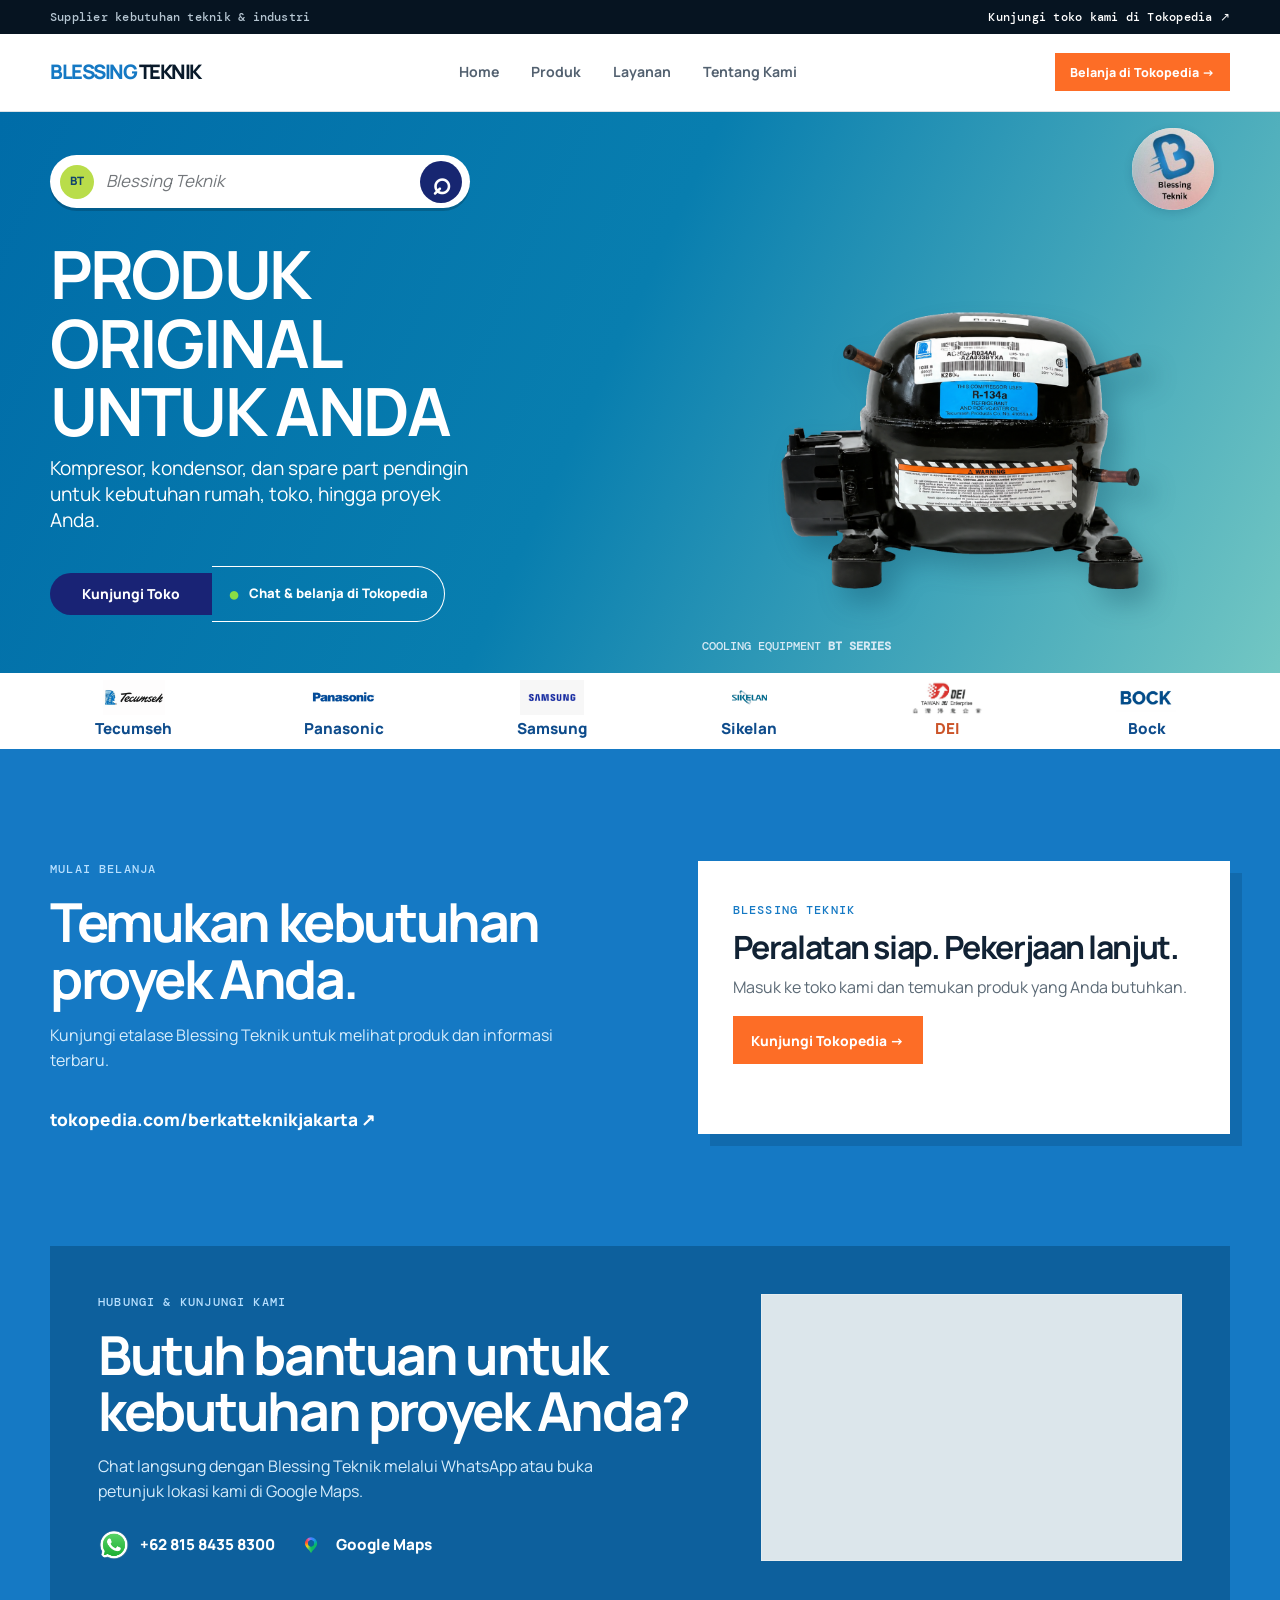
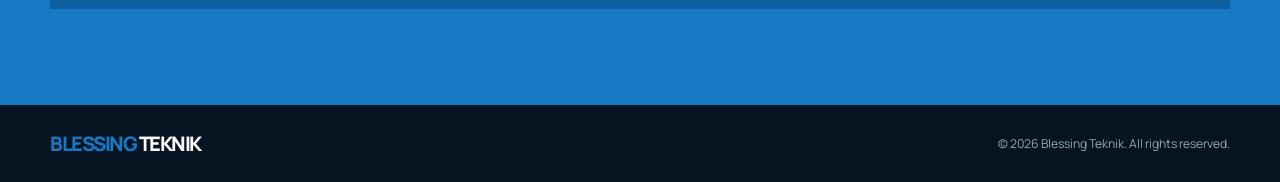
==== docs/index.html @ a5078487 "Blend compressor cutout into hero background" ====
<!doctype html>
<html lang="id">
  <head>
    <meta charset="UTF-8" />
    <meta name="viewport" content="width=device-width, initial-scale=1.0" />
    <meta name="description" content="Blessing Teknik - supplier kebutuhan teknik, kompresor, dan peralatan industri." />
    <title>Blessing Teknik | Kebutuhan Teknik & Industri</title>
    <link rel="preconnect" href="https://fonts.googleapis.com" />
    <link rel="preconnect" href="https://fonts.gstatic.com" crossorigin />
    <link href="https://fonts.googleapis.com/css2?family=DM+Mono:wght@400;500&family=Manrope:wght@400;500;600;700;800&display=swap" rel="stylesheet" />
    <link rel="stylesheet" href="style.css" />
    <link rel="stylesheet" href="brand-strip.css" />
    <link rel="stylesheet" href="contact-map.css" />
  </head>
  <body class="home-page">
    <header class="site-header">
      <div class="utility-bar"><div class="container utility-content"><span>Supplier kebutuhan teknik & industri</span><a href="https://www.tokopedia.com/berkatteknikjakarta" target="_blank" rel="noreferrer">Kunjungi toko kami di Tokopedia ↗</a></div></div>
      <div class="container nav-wrap">
        <a class="brand" href="#top" aria-label="Blessing Teknik beranda"><span>BLESSING</span> TEKNIK</a>
        <button class="menu-toggle" type="button" aria-label="Buka navigasi" aria-expanded="false">Menu</button>
        <nav aria-label="Navigasi utama"><ul class="nav-links"><li><a href="index.html">Home</a></li><li><a href="products.html">Produk</a></li><li><a href="services.html">Layanan</a></li><li><a href="about.html">Tentang Kami</a></li></ul></nav>
        <a class="button button-small shop-link" href="https://www.tokopedia.com/berkatteknikjakarta" target="_blank" rel="noreferrer">Belanja di Tokopedia <span aria-hidden="true">→</span></a>
      </div>
    </header>

    <main id="top">
      <section class="hero hero-promo" aria-labelledby="hero-title">
        <div class="container hero-grid">
          <div class="hero-content">
            <div class="search-pill"><span class="owl-mark">BT</span><span>Blessing Teknik</span><span class="search-icon">⌕</span></div>
            <p class="eyebrow">Perlengkapan pendingin terpercaya</p>
            <h1 id="hero-title">PRODUK<br />ORIGINAL<br />UNTUK ANDA</h1>
            <p class="hero-copy">Kompresor, kondensor, dan spare part pendingin untuk kebutuhan rumah, toko, hingga proyek Anda.</p>
            <div class="hero-actions"><a class="button hero-contact" href="https://www.tokopedia.com/berkatteknikjakarta" target="_blank" rel="noreferrer">Kunjungi Toko</a><a class="whatsapp-link" href="https://www.tokopedia.com/berkatteknikjakarta" target="_blank" rel="noreferrer"><span>●</span> Chat &amp; belanja di Tokopedia</a></div>
          </div>
          <div class="hero-visual cooling-visual" aria-label="Kompresor pendingin Blessing Teknik"><img class="brand-badge" src="assets/blessing-teknik-logo.png" alt="Logo Blessing Teknik" /><img class="hero-compressor-photo" src="assets/hero-compressor-cutout.png" alt="Kompresor pendingin" /><p>COOLING EQUIPMENT <b>BT SERIES</b></p></div>
        </div>
        <div class="brand-strip"><div class="container"><div class="partner"><img src="assets/tecumseh-logo.png" alt="Tecumseh" /><span>Tecumseh</span></div><div class="partner"><img src="assets/panasonic-logo.png" alt="Panasonic" /><span>Panasonic</span></div><div class="partner"><img src="assets/samsung-logo.png" alt="Samsung" /><span>Samsung</span></div><div class="partner"><img src="assets/sikelan-logo.png" alt="Sikelan" /><span>Sikelan</span></div><div class="partner"><img src="assets/dei-logo.png" alt="DEI" /><span>DEI</span></div><div class="partner"><img src="assets/bock-logo.png" alt="Bock" /><span>Bock</span></div></div></div>
      </section>

      <section class="section products" id="products" aria-labelledby="products-title">
        <div class="container">
          <div class="section-heading split-heading"><div><p class="eyebrow">Pilihan kategori</p><h2 id="products-title">Kebutuhan teknik, satu tujuan.</h2></div><p>Temukan peralatan yang membantu pekerjaan tetap berjalan—dari pengadaan untuk workshop hingga kebutuhan di lapangan.</p></div>
          <div class="product-grid">
            <article class="product-card accent-blue"><div class="product-icon">01</div><p class="product-type">Kompresor & udara</p><h3>Tenaga andal untuk setiap pekerjaan.</h3><p>Solusi peralatan udara bertekanan untuk mendukung pekerjaan workshop dan industri.</p><a href="https://www.tokopedia.com/berkatteknikjakarta" target="_blank" rel="noreferrer">Lihat koleksi <span aria-hidden="true">→</span></a></article>
            <article class="product-card accent-yellow"><div class="product-icon">02</div><p class="product-type">Peralatan teknik</p><h3>Lengkapi meja kerja Anda.</h3><p>Pilihan alat dan perlengkapan yang dibuat untuk pekerjaan sehari-hari yang serius.</p><a href="https://www.tokopedia.com/berkatteknikjakarta" target="_blank" rel="noreferrer">Lihat koleksi <span aria-hidden="true">→</span></a></article>
            <article class="product-card accent-orange"><div class="product-icon">03</div><p class="product-type">Kebutuhan industri</p><h3>Siap menghadapi tuntutan proyek.</h3><p>Perlengkapan pilihan untuk menjaga pekerjaan teknis dan operasional tetap bergerak.</p><a href="https://www.tokopedia.com/berkatteknikjakarta" target="_blank" rel="noreferrer">Lihat koleksi <span aria-hidden="true">→</span></a></article>
          </div>
        </div>
      </section>

      <section class="solutions" id="solutions" aria-labelledby="solutions-title"><div class="container solutions-grid"><div class="solutions-number" aria-hidden="true">01</div><div><p class="eyebrow">Belanja lebih mudah</p><h2 id="solutions-title">Dari pencarian hingga checkout, dibuat sederhana.</h2></div><div class="solution-list"><article><span>01</span><div><h3>Pilih sesuai kebutuhan</h3><p>Jelajahi koleksi peralatan teknik di etalase Blessing Teknik.</p></div></article><article><span>02</span><div><h3>Belanja dengan nyaman</h3><p>Pesan langsung melalui Tokopedia dengan proses yang familiar dan aman.</p></div></article><article><span>03</span><div><h3>Siapkan pekerjaan Anda</h3><p>Dapatkan perlengkapan yang diperlukan untuk melanjutkan pekerjaan berikutnya.</p></div></article></div></div></section>

      <section class="section about" id="about" aria-labelledby="about-title"><div class="container about-grid"><div><p class="eyebrow">Tentang Blessing Teknik</p><h2 id="about-title">Pilihan praktis untuk kebutuhan teknis Anda.</h2></div><div class="about-copy"><p>Kami percaya peralatan yang tepat membuat pekerjaan lebih lancar. Karena itu, Blessing Teknik hadir untuk membantu Anda menemukan produk teknik dan industri yang sesuai—dengan belanja mudah melalui Tokopedia.</p><a class="text-link" href="https://www.tokopedia.com/berkatteknikjakarta" target="_blank" rel="noreferrer">Kunjungi toko kami <span aria-hidden="true">→</span></a></div></div></section>

      <section class="contact" id="contact" aria-labelledby="contact-title"><div class="container contact-grid"><div><p class="eyebrow">Mulai belanja</p><h2 id="contact-title">Temukan kebutuhan proyek Anda.</h2><p>Kunjungi etalase Blessing Teknik untuk melihat produk dan informasi terbaru.</p><a class="contact-shop" href="https://www.tokopedia.com/berkatteknikjakarta" target="_blank" rel="noreferrer">tokopedia.com/berkatteknikjakarta ↗</a></div><div class="shop-panel"><span class="panel-kicker">BLESSING TEKNIK</span><h3>Peralatan siap. Pekerjaan lanjut.</h3><p>Masuk ke toko kami dan temukan produk yang Anda butuhkan.</p><a class="button" href="https://www.tokopedia.com/berkatteknikjakarta" target="_blank" rel="noreferrer">Kunjungi Tokopedia <span aria-hidden="true">→</span></a></div></div></section>
      <section class="visit-section" aria-labelledby="visit-title"><div class="container visit-card"><div><p class="eyebrow">Hubungi & kunjungi kami</p><h2 id="visit-title">Butuh bantuan untuk kebutuhan proyek Anda?</h2><p>Chat langsung dengan Blessing Teknik melalui WhatsApp atau buka petunjuk lokasi kami di Google Maps.</p><div class="visit-actions"><a class="icon-contact" href="https://wa.me/6281584358300" target="_blank" rel="noreferrer"><img src="assets/whatsapp-logo.png" alt="" /> <span>+62 815 8435 8300</span></a><a class="icon-contact" href="https://maps.app.goo.gl/YnMG17HojpCTLhSA7" target="_blank" rel="noreferrer"><img src="assets/maps-logo.png" alt="" /> <span>Google Maps</span></a></div></div><div class="map-preview"><iframe title="Lokasi Blessing Teknik" src="https://www.google.com/maps?q=-6.1469091,106.8199356&z=16&output=embed" loading="lazy"></iframe></div></div></section>
    </main>

    <footer class="site-footer"><div class="container footer-wrap"><a class="brand" href="#top"><span>BLESSING</span> TEKNIK</a><p>© 2026 Blessing Teknik. All rights reserved.</p></div></footer>
    <script src="script.js"></script>
  </body>
</html>
---- docs/style.css ----
@import url('https://fonts.googleapis.com/css2?family=DM+Mono:wght@400;500&family=Manrope:wght@400;500;600;700;800&display=swap');

:root{--navy:#091a2b;--blue:#1579c4;--orange:#fd6d26;--yellow:#ffc62a;--off:#f3f5f5;--ink:#112234;--muted:#5c6a76;--line:#dce2e6;font-family:Manrope,Arial,sans-serif;color:var(--ink)}*{box-sizing:border-box}html{scroll-behavior:smooth}body{margin:0;line-height:1.6}a{color:inherit}h1,h2,h3,p{margin-top:0}h1,h2,h3{line-height:1.06;letter-spacing:-.045em}.container{width:min(1180px,calc(100% - 3rem));margin-inline:auto}.utility-bar{background:#061421;color:#b5c5d1;font:500 .73rem 'DM Mono',monospace;letter-spacing:.02em}.utility-content{display:flex;justify-content:space-between;padding:.55rem 0}.utility-content a{color:#fff;text-decoration:none}.site-header{position:relative;z-index:3;background:#fff;border-bottom:1px solid var(--line)}.nav-wrap,.footer-wrap{display:flex;align-items:center;justify-content:space-between;gap:1rem;min-height:77px}.brand{color:var(--navy);font-weight:800;font-size:1.25rem;letter-spacing:-.075em;text-decoration:none}.brand span{color:var(--blue)}.nav-links{display:flex;gap:2rem;margin:0;padding:0;list-style:none}.nav-links a{color:#536170;font-size:.88rem;font-weight:700;text-decoration:none}.nav-links a:hover{color:var(--blue)}.button{display:inline-block;padding:.9rem 1.15rem;border:0;background:var(--orange);color:#fff;font:800 .86rem Manrope,sans-serif;text-decoration:none;cursor:pointer;transition:transform .2s,background .2s}.button:hover{background:#dc5217;transform:translateY(-2px)}.button-small{padding:.68rem .95rem;font-size:.78rem}.menu-toggle{display:none}.hero{overflow:hidden;background:var(--navy);color:#fff}.hero-grid{display:grid;grid-template-columns:1.05fr .95fr;min-height:620px}.hero-content{align-self:center;padding:5rem 0;position:relative;z-index:1}h1{max-width:10ch;margin-bottom:1.35rem;font-size:clamp(3.1rem,6.2vw,6.2rem)}h2{font-size:clamp(2.35rem,4.2vw,4.35rem);margin-bottom:1rem}h3{font-size:1.45rem}.eyebrow{margin-bottom:1rem;color:var(--blue);font:500 .74rem 'DM Mono',monospace;letter-spacing:.1em;text-transform:uppercase}.hero .eyebrow{color:#77c8ff}.hero-copy{max-width:52ch;color:#bdcad4;font-size:1.1rem}.hero-actions{display:flex;align-items:center;flex-wrap:wrap;gap:1.4rem;margin-top:2rem}.text-link{color:var(--blue);font-size:.88rem;font-weight:800;text-decoration:none}.light-link{color:#fff}.hero-proof{display:flex;gap:2rem;margin-top:4.5rem}.hero-proof div{display:grid;gap:.1rem}.hero-proof strong{color:var(--yellow);font-size:1.2rem}.hero-proof span{color:#a7b7c4;font-size:.72rem}.hero-visual{position:relative;background:linear-gradient(140deg,#105c96,#0b3151);overflow:hidden;display:grid;align-content:center;justify-items:center}.hero-visual:before{content:"";position:absolute;inset:0;background:repeating-linear-gradient(90deg,transparent 0 74px,rgba(255,255,255,.06) 75px 76px)}.pressure-mark{position:absolute;top:2.4rem;right:2.4rem;color:#75c7fc;font:500 1rem/1 'DM Mono',monospace;letter-spacing:.1em}.pressure-mark span{font-size:.55rem}.compressor-shape{width:min(82%,360px);height:280px;position:relative;border-radius:8px 38px 14px 14px;background:linear-gradient(105deg,#cad3d6,#f6f8f5 43%,#8f9da4);box-shadow:20px 28px 0 rgba(0,0,0,.17)}.compressor-panel{position:absolute;left:11%;top:15%;display:grid;place-items:center;height:44%;width:36%;border:6px solid #536168;background:#19374c;color:#fff;font-weight:800;font-size:1.2rem}.compressor-vent{position:absolute;right:10%;top:14%;width:34%;height:66%;background:repeating-linear-gradient(0deg,#65747a 0 7px,#cbd3d1 8px 13px)}.compressor-base{position:absolute;bottom:-14px;left:4%;width:92%;height:19px;border-radius:3px;background:#485358}.wheel{position:absolute;bottom:-35px;width:25px;height:25px;border-radius:50%;background:#1c262b}.wheel-one{left:14%}.wheel-two{right:14%}.hero-visual p{position:absolute;bottom:2rem;left:2rem;margin:0;font:500 .75rem 'DM Mono',monospace;color:#d7e9f4}.section{padding:7rem 0}.split-heading{display:grid;grid-template-columns:1.15fr .65fr;gap:3rem;align-items:end;margin-bottom:3.3rem}.split-heading>p{color:var(--muted);margin:0}.product-grid{display:grid;grid-template-columns:repeat(3,1fr);gap:1px;background:var(--line);border:1px solid var(--line)}.product-card{min-height:350px;padding:2.1rem;background:#fff;border-top:5px solid var(--blue)}.accent-yellow{border-top-color:var(--yellow)}.accent-orange{border-top-color:var(--orange)}.product-icon{color:#83909a;font:500 .75rem 'DM Mono',monospace}.product-type{margin:3.6rem 0 .65rem;color:var(--blue);font:500 .72rem 'DM Mono',monospace;letter-spacing:.06em;text-transform:uppercase}.accent-yellow .product-type{color:#b47a00}.accent-orange .product-type{color:#d85012}.product-card p:not(.product-type){color:var(--muted);font-size:.92rem}.product-card a{display:inline-block;margin-top:.6rem;color:var(--ink);font-size:.82rem;font-weight:800;text-decoration:none}.solutions{padding:7rem 0;background:var(--off)}.solutions-grid{display:grid;grid-template-columns:.25fr .9fr 1fr;gap:3rem}.solutions-number{color:var(--blue);font:500 .8rem 'DM Mono',monospace}.solution-list{border-top:1px solid #cbd4d8}.solution-list article{display:grid;grid-template-columns:40px 1fr;gap:1rem;padding:1.15rem 0;border-bottom:1px solid #cbd4d8}.solution-list span{color:var(--blue);font:500 .7rem 'DM Mono',monospace}.solution-list h3{margin-bottom:.28rem;font-size:1.08rem}.solution-list p{margin:0;color:var(--muted);font-size:.85rem}.about{background:var(--navy);color:#fff}.about-grid,.contact-grid{display:grid;grid-template-columns:1fr 1fr;gap:clamp(3rem,9vw,10rem)}.about .eyebrow{color:#76c9ff}.about-copy{align-self:end}.about-copy p{color:#bac9d4;font-size:1.13rem}.about .text-link{color:#fff}.contact{padding:7rem 0;background:var(--blue);color:#fff}.contact .eyebrow{color:#b8e0ff}.contact p{color:#d7edfc}.contact-shop{display:inline-block;margin-top:1rem;color:#fff;font-size:1.08rem;font-weight:800;text-decoration:none}.shop-panel{padding:2.2rem;background:#fff;color:var(--ink);box-shadow:12px 12px 0 rgba(5,40,67,.18)}.shop-panel h3{font-size:2rem;margin:.6rem 0}.shop-panel p{color:var(--muted)}.panel-kicker{color:var(--blue);font:500 .72rem 'DM Mono',monospace;letter-spacing:.1em}.site-footer{background:#061421;color:#94a7b5}.site-footer .brand{color:#fff}.site-footer p{margin:0;font-size:.76rem}
@media(max-width:760px){.container{width:min(100% - 2rem,1180px)}.utility-content{font-size:.64rem}.utility-content span{display:none}.nav-wrap{min-height:64px}.menu-toggle{display:block;border:0;background:transparent;color:var(--ink);font:800 .78rem Manrope,sans-serif;order:2}.shop-link{display:none}.nav-wrap nav{order:3}.nav-links{display:none;position:absolute;top:64px;left:0;right:0;padding:1.2rem 1rem;background:#fff;border-bottom:1px solid var(--line);flex-direction:column;gap:1rem}.nav-links.is-open{display:flex}.hero-grid,.split-heading,.solutions-grid,.about-grid,.contact-grid{grid-template-columns:1fr}.hero-content{padding:4.5rem 0 3rem}.hero-visual{min-height:330px}.hero-proof{margin-top:3rem;gap:1.1rem}.hero-proof strong{font-size:1rem}.section,.solutions,.contact{padding:4.5rem 0}.split-heading{gap:0}.product-grid{grid-template-columns:1fr}.product-card{min-height:auto}.product-type{margin-top:2.5rem}.solutions-grid{gap:1.5rem}.solutions-number{display:none}.footer-wrap{align-items:flex-start;flex-direction:column;min-height:0;padding:1.2rem 0}}

/* Promotional refrigeration hero based on the supplied banner reference. */
.hero-promo{background:linear-gradient(115deg,#006ca8 0%,#087eaf 46%,#77cac4 100%)}.hero-promo .hero-grid{min-height:510px}.hero-promo .hero-content{padding:2.7rem 0 3.2rem}.search-pill{display:flex;align-items:center;gap:.75rem;width:min(420px,100%);padding:.36rem .48rem .36rem .65rem;border-radius:999px;background:#fff;color:#73777b;font-size:1.05rem;font-style:italic;box-shadow:0 3px 0 rgba(0,0,0,.18)}.owl-mark,.search-icon{display:grid;place-items:center;border-radius:50%;font-style:normal;font-weight:800}.owl-mark{width:34px;height:34px;background:#b9dd4a;color:#12456c;font-size:.72rem}.search-icon{width:42px;height:42px;margin-left:auto;background:#172671;color:#fff;font-size:2rem;line-height:1}.hero-promo .eyebrow{display:none}.hero-promo h1{max-width:12ch;margin:2rem 0 .65rem;font-size:clamp(2.6rem,5.2vw,4.65rem);letter-spacing:-.035em;line-height:1.03}.hero-promo .hero-copy{max-width:35ch;font-size:1.2rem;line-height:1.35;color:#fff}.hero-promo .hero-actions{gap:0;margin-top:2rem}.hero-contact{border-radius:999px 0 0 999px;background:#192375;padding:.72rem 2rem}.hero-contact:hover{background:#101954}.whatsapp-link{display:inline-flex;align-items:center;gap:.55rem;border:1px solid #fff;border-left:0;border-radius:0 999px 999px 0;padding:.67rem 1rem;color:#fff;font-size:.82rem;font-weight:800;text-decoration:none}.whatsapp-link span{color:#8add45;font-size:1.25rem}.cooling-visual{min-height:510px;background:none}.cooling-visual:before{display:none}.brand-badge{position:absolute;top:1.5rem;right:1.2rem;display:grid;place-items:center;color:#16266e;text-align:center}.brand-badge b{display:grid;place-items:center;width:74px;height:38px;border-radius:50%;border:4px solid #16266e;font-size:1.65rem;letter-spacing:-.2em}.brand-badge small{margin-top:.25rem;font-size:.43rem;font-weight:800}.condenser{position:absolute;display:flex;gap:6px;padding:10px;background:#f4f2e9;border:2px solid #d4d5cd;box-shadow:0 7px 12px rgba(0,39,70,.2)}.condenser i{display:block;width:45px;height:45px;border-radius:50%;border:6px solid #252e35;background:repeating-conic-gradient(#1b2228 0deg 20deg,#4b5258 21deg 42deg);box-shadow:inset 0 0 0 2px #687079}.condenser-large{top:90px;left:31%;transform:scale(1.2)}.condenser-tall{top:65px;left:7%;padding:12px}.condenser-tall i{width:67px;height:67px}.condenser-wide{top:144px;right:-3%;transform:scale(.94)}.compressor{position:absolute;width:82px;height:105px;border-radius:16px 16px 9px 9px;background:linear-gradient(90deg,#071a27,#303b43 55%,#03080c);box-shadow:8px 9px 9px rgba(0,42,65,.2)}.compressor:before{content:"";position:absolute;top:-17px;left:16px;width:48px;height:25px;border-radius:50% 50% 20% 20%;background:#101a21}.compressor:after{content:"";position:absolute;bottom:-9px;left:8px;width:66px;height:12px;border-radius:2px;background:#172029}.compressor-left{bottom:83px;left:2%;transform:scale(.85)}.compressor-center{bottom:83px;left:24%;transform:scale(.92);background:linear-gradient(90deg,#071a27,#218298 55%,#03080c)}.compressor-tall{bottom:79px;right:25%;height:125px;width:65px}.compressor-right{bottom:81px;right:5%;transform:scale(1.05)}.blue-pump{position:absolute;bottom:24px;width:108px;height:64px;border-radius:45% 23% 30% 25%;background:linear-gradient(140deg,#52b5fb,#0051bd);box-shadow:7px 8px 10px rgba(0,39,70,.2)}.blue-pump:before{content:"";position:absolute;width:43px;height:43px;left:23px;top:10px;border:7px dotted #75c3ff;border-radius:50%}.pump-one{right:24%;transform:scale(.84)}.pump-two{right:3%;bottom:18px;transform:scale(1.12)}.cooling-visual p{bottom:1.2rem}.brand-strip{position:relative;z-index:1;background:#fff;color:#0e4c8c}.brand-strip .container{display:flex;align-items:center;justify-content:space-around;min-height:62px;font-weight:800;font-size:clamp(.75rem,1.7vw,1.4rem);letter-spacing:-.08em}.brand-strip span:nth-child(3){letter-spacing:.07em}.brand-strip span:nth-child(4){color:#347f8c}.brand-strip span:nth-child(5){color:#cb5429}
@media(max-width:760px){.hero-promo .hero-grid{min-height:0}.hero-promo .hero-content{padding:2rem 0 2.75rem}.hero-promo h1{font-size:clamp(2.55rem,12vw,3.8rem);margin:1.5rem 0 .75rem}.hero-promo .hero-copy{font-size:1rem}.cooling-visual{min-height:360px}.condenser-large{top:72px;left:26%;transform:scale(.85)}.condenser-tall{top:45px;left:2%;transform:scale(.7)}.condenser-wide{top:145px;right:-15%;transform:scale(.66)}.compressor-left{bottom:55px;left:2%;transform:scale(.57)}.compressor-center{bottom:54px;left:25%;transform:scale(.6)}.compressor-tall{bottom:54px;right:25%;transform:scale(.65)}.compressor-right{bottom:55px;right:4%;transform:scale(.67)}.blue-pump{bottom:10px;transform:scale(.55)}.pump-one{right:27%}.pump-two{right:2%}.brand-strip .container{min-height:48px;gap:.55rem;overflow:hidden;justify-content:flex-start;white-space:nowrap}.whatsapp-link{font-size:.68rem;padding:.72rem .8rem}.hero-contact{padding:.76rem 1.2rem}}

/* Customer-supplied product and brand artwork. */
.cooling-visual .brand-badge{top:1rem;right:1rem;width:82px;height:82px;object-fit:contain;border-radius:50%;background:#fff;box-shadow:0 3px 10px rgba(3,44,73,.16)}.hero-compressor-photo{position:absolute;right:0;bottom:1.8rem;width:min(96%,510px);max-height:390px;object-fit:contain;mix-blend-mode:multiply;filter:drop-shadow(12px 15px 12px rgba(1,46,73,.25))}.brand-strip .container{gap:clamp(.55rem,2.1vw,2rem)}.partner{display:grid;justify-items:center;align-content:center;gap:.05rem;min-width:68px;color:#0e4c8c;font-size:clamp(.55rem,1vw,.75rem);font-weight:800;letter-spacing:0}.partner img{display:block;width:clamp(42px,6vw,88px);height:25px;object-fit:contain;mix-blend-mode:multiply}.partner:nth-child(2) img{width:clamp(60px,9vw,130px)}.partner:nth-child(3) img{width:clamp(52px,7vw,96px)}.partner:nth-child(5){color:#cb5429}.partner.text-only{padding-top:9px}.partner span{text-transform:none}
@media(max-width:760px){.cooling-visual .brand-badge{width:62px;height:62px;top:.7rem;right:.7rem}.hero-compressor-photo{width:105%;right:-3%;bottom:1.25rem;max-height:285px}.brand-strip .container{gap:.3rem;justify-content:space-between;overflow:visible;white-space:normal}.partner{min-width:0;font-size:.46rem}.partner img{width:42px;height:19px}.partner:nth-child(2) img{width:55px}.partner:nth-child(3) img{width:48px}.partner.text-only{padding-top:6px}}
---- docs/brand-strip.css ----
.brand-strip .container { min-height: 76px; gap: clamp(.7rem, 2.4vw, 2.4rem); }
.partner { gap: .18rem; min-width: 78px; font-size: clamp(.68rem, 1.2vw, .95rem); }
.partner img { width: clamp(54px, 7.2vw, 108px); height: 35px; }
.hero-compressor-photo { mix-blend-mode: normal; }
.home-page .products, .home-page .solutions, .home-page .about { display: none; }

@media (max-width: 760px) {
  .brand-strip .container { min-height: 58px; }
  .partner { font-size: .54rem; }
  .partner img { width: 48px; height: 24px; }
}
---- docs/contact-map.css ----
.visit-section { padding: 0 0 6rem; background: var(--blue); color: #fff; }
.visit-card { display: grid; grid-template-columns: 1.2fr .8fr; gap: 2rem; padding: 3rem; background: #0d609d; }
.visit-card .eyebrow { color: #b8e0ff; }.visit-card h2 { max-width: 17ch; margin-bottom: .9rem; }.visit-card p:not(.eyebrow) { max-width: 53ch; color: #d7edfc; }
.visit-actions { display: flex; flex-wrap: wrap; gap: 1.25rem; margin-top: 1.5rem; }.icon-contact { display: inline-flex; align-items: center; gap: .6rem; color: #fff; font-size: .95rem; font-weight: 800; text-decoration: none; }.icon-contact img { width: 32px; height: 32px; object-fit: contain; }.icon-contact:first-child img { border-radius: 50%; }.icon-contact:hover { color: #b8e0ff; }
.map-preview { min-height: 250px; overflow: hidden; background: #dce6eb; box-shadow: inset 0 0 0 1px rgba(255,255,255,.25); }.map-preview iframe { display: block; width: 100%; height: 100%; min-height: 250px; border: 0; }
@media (max-width:760px) { .visit-section { padding-bottom: 4.5rem; }.visit-card { grid-template-columns: 1fr; padding: 2rem 1rem; }.map-preview, .map-preview iframe { min-height: 220px; } }
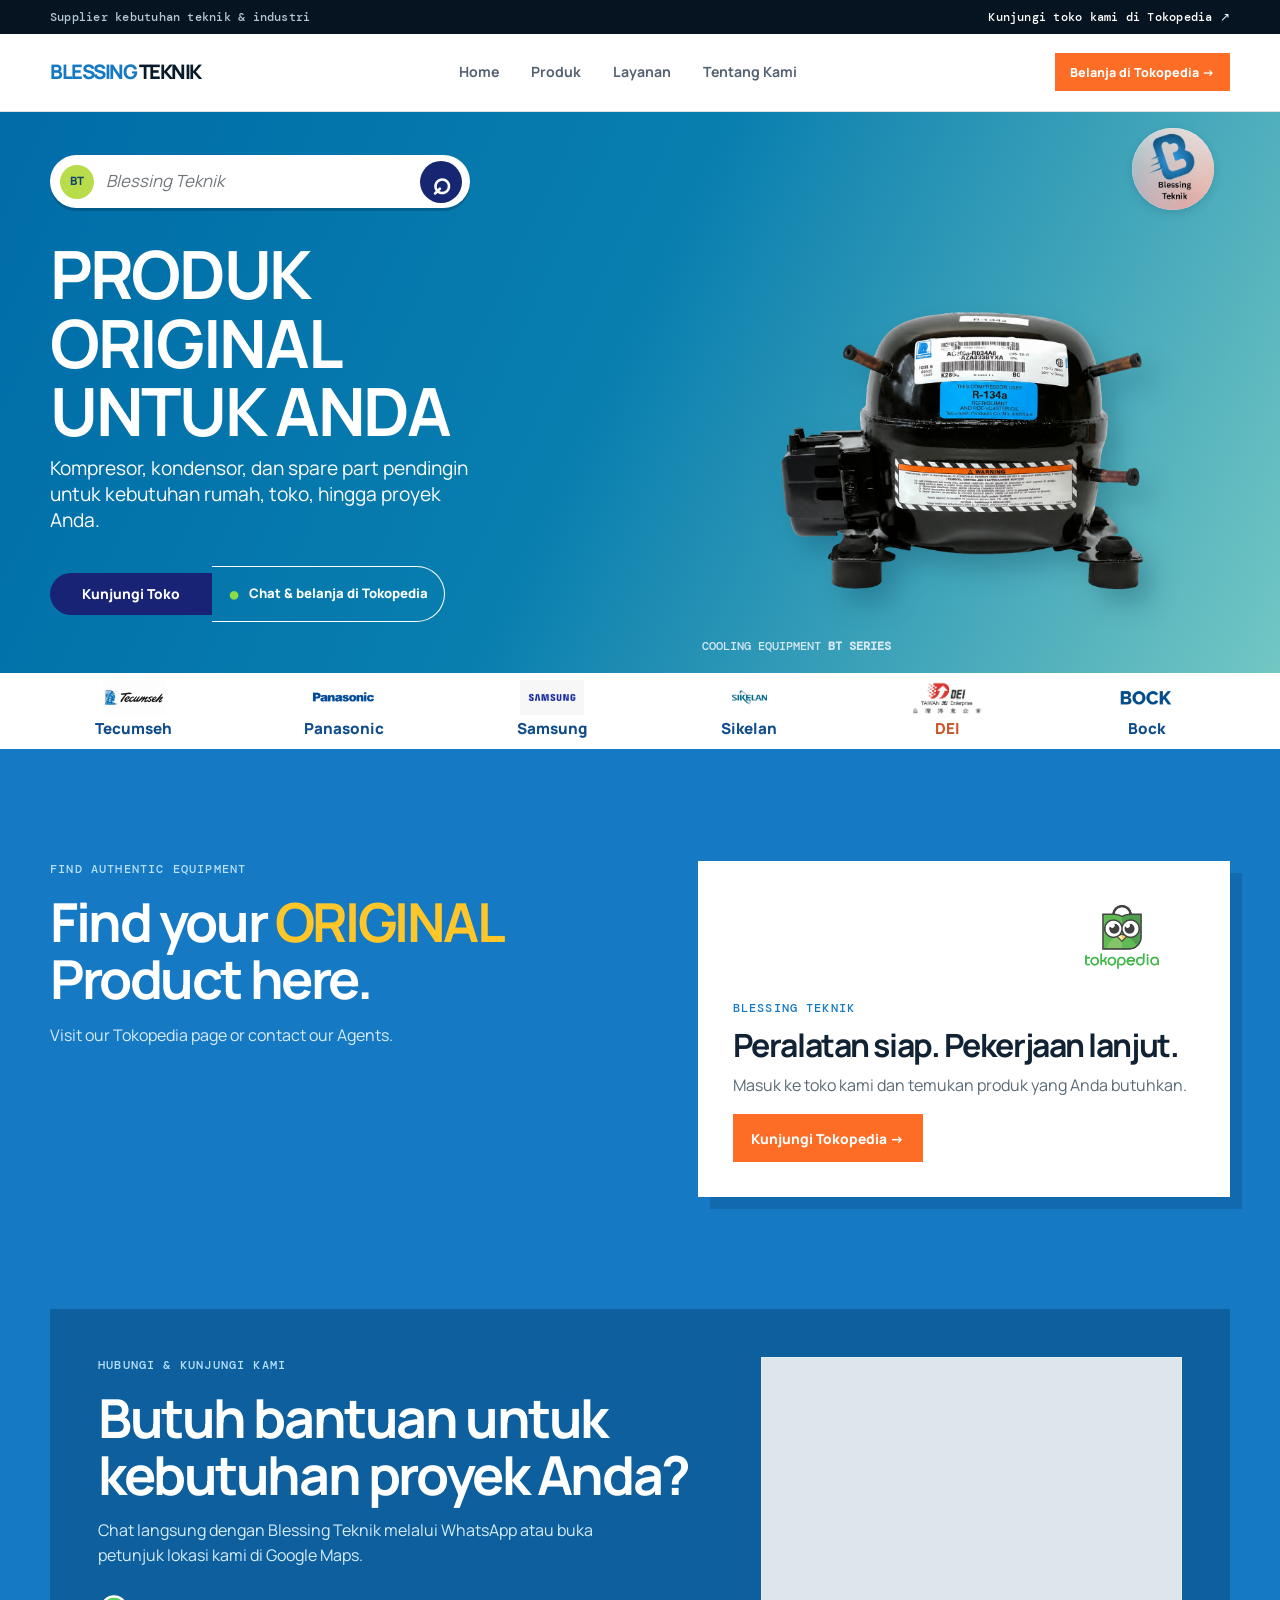
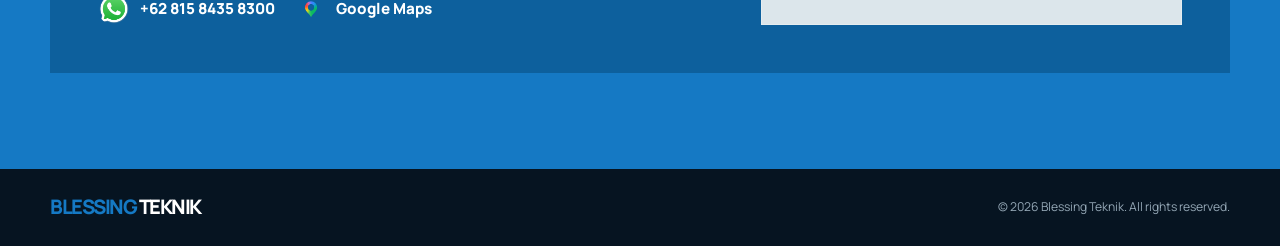
==== commit 8478d0dd: "Refresh Tokopedia call to action" ====
--- a/docs/index.html
+++ b/docs/index.html
@@ -53,7 +53,7 @@
 
       <section class="section about" id="about" aria-labelledby="about-title"><div class="container about-grid"><div><p class="eyebrow">Tentang Blessing Teknik</p><h2 id="about-title">Pilihan praktis untuk kebutuhan teknis Anda.</h2></div><div class="about-copy"><p>Kami percaya peralatan yang tepat membuat pekerjaan lebih lancar. Karena itu, Blessing Teknik hadir untuk membantu Anda menemukan produk teknik dan industri yang sesuai—dengan belanja mudah melalui Tokopedia.</p><a class="text-link" href="https://www.tokopedia.com/berkatteknikjakarta" target="_blank" rel="noreferrer">Kunjungi toko kami <span aria-hidden="true">→</span></a></div></div></section>
 
-      <section class="contact" id="contact" aria-labelledby="contact-title"><div class="container contact-grid"><div><p class="eyebrow">Mulai belanja</p><h2 id="contact-title">Temukan kebutuhan proyek Anda.</h2><p>Kunjungi etalase Blessing Teknik untuk melihat produk dan informasi terbaru.</p><a class="contact-shop" href="https://www.tokopedia.com/berkatteknikjakarta" target="_blank" rel="noreferrer">tokopedia.com/berkatteknikjakarta ↗</a></div><div class="shop-panel"><span class="panel-kicker">BLESSING TEKNIK</span><h3>Peralatan siap. Pekerjaan lanjut.</h3><p>Masuk ke toko kami dan temukan produk yang Anda butuhkan.</p><a class="button" href="https://www.tokopedia.com/berkatteknikjakarta" target="_blank" rel="noreferrer">Kunjungi Tokopedia <span aria-hidden="true">→</span></a></div></div></section>
+      <section class="contact" id="contact" aria-labelledby="contact-title"><div class="container contact-grid"><div><p class="eyebrow">Find authentic equipment</p><h2 id="contact-title">Find your <em>ORIGINAL</em> Product here.</h2><p>Visit our Tokopedia page or contact our Agents.</p></div><div class="shop-panel"><img class="tokopedia-logo" src="assets/tokopedia-logo.png" alt="Tokopedia" /><span class="panel-kicker">BLESSING TEKNIK</span><h3>Peralatan siap. Pekerjaan lanjut.</h3><p>Masuk ke toko kami dan temukan produk yang Anda butuhkan.</p><a class="button" href="https://www.tokopedia.com/berkatteknikjakarta" target="_blank" rel="noreferrer">Kunjungi Tokopedia <span aria-hidden="true">→</span></a></div></div></section>
       <section class="visit-section" aria-labelledby="visit-title"><div class="container visit-card"><div><p class="eyebrow">Hubungi & kunjungi kami</p><h2 id="visit-title">Butuh bantuan untuk kebutuhan proyek Anda?</h2><p>Chat langsung dengan Blessing Teknik melalui WhatsApp atau buka petunjuk lokasi kami di Google Maps.</p><div class="visit-actions"><a class="icon-contact" href="https://wa.me/6281584358300" target="_blank" rel="noreferrer"><img src="assets/whatsapp-logo.png" alt="" /> <span>+62 815 8435 8300</span></a><a class="icon-contact" href="https://maps.app.goo.gl/YnMG17HojpCTLhSA7" target="_blank" rel="noreferrer"><img src="assets/maps-logo.png" alt="" /> <span>Google Maps</span></a></div></div><div class="map-preview"><iframe title="Lokasi Blessing Teknik" src="https://www.google.com/maps?q=-6.1469091,106.8199356&z=16&output=embed" loading="lazy"></iframe></div></div></section>
     </main>
 
--- a/docs/contact-map.css
+++ b/docs/contact-map.css
@@ -4,3 +4,5 @@
 .visit-actions { display: flex; flex-wrap: wrap; gap: 1.25rem; margin-top: 1.5rem; }.icon-contact { display: inline-flex; align-items: center; gap: .6rem; color: #fff; font-size: .95rem; font-weight: 800; text-decoration: none; }.icon-contact img { width: 32px; height: 32px; object-fit: contain; }.icon-contact:first-child img { border-radius: 50%; }.icon-contact:hover { color: #b8e0ff; }
 .map-preview { min-height: 250px; overflow: hidden; background: #dce6eb; box-shadow: inset 0 0 0 1px rgba(255,255,255,.25); }.map-preview iframe { display: block; width: 100%; height: 100%; min-height: 250px; border: 0; }
 @media (max-width:760px) { .visit-section { padding-bottom: 4.5rem; }.visit-card { grid-template-columns: 1fr; padding: 2rem 1rem; }.map-preview, .map-preview iframe { min-height: 220px; } }
+.contact h2 em { color: var(--yellow); font-style: normal; }.shop-panel .tokopedia-logo { display: block; width: 145px; max-height: 82px; margin: 0 0 1rem auto; object-fit: contain; }
+@media (max-width:760px) { .shop-panel .tokopedia-logo { width: 120px; margin-left: 0; } }
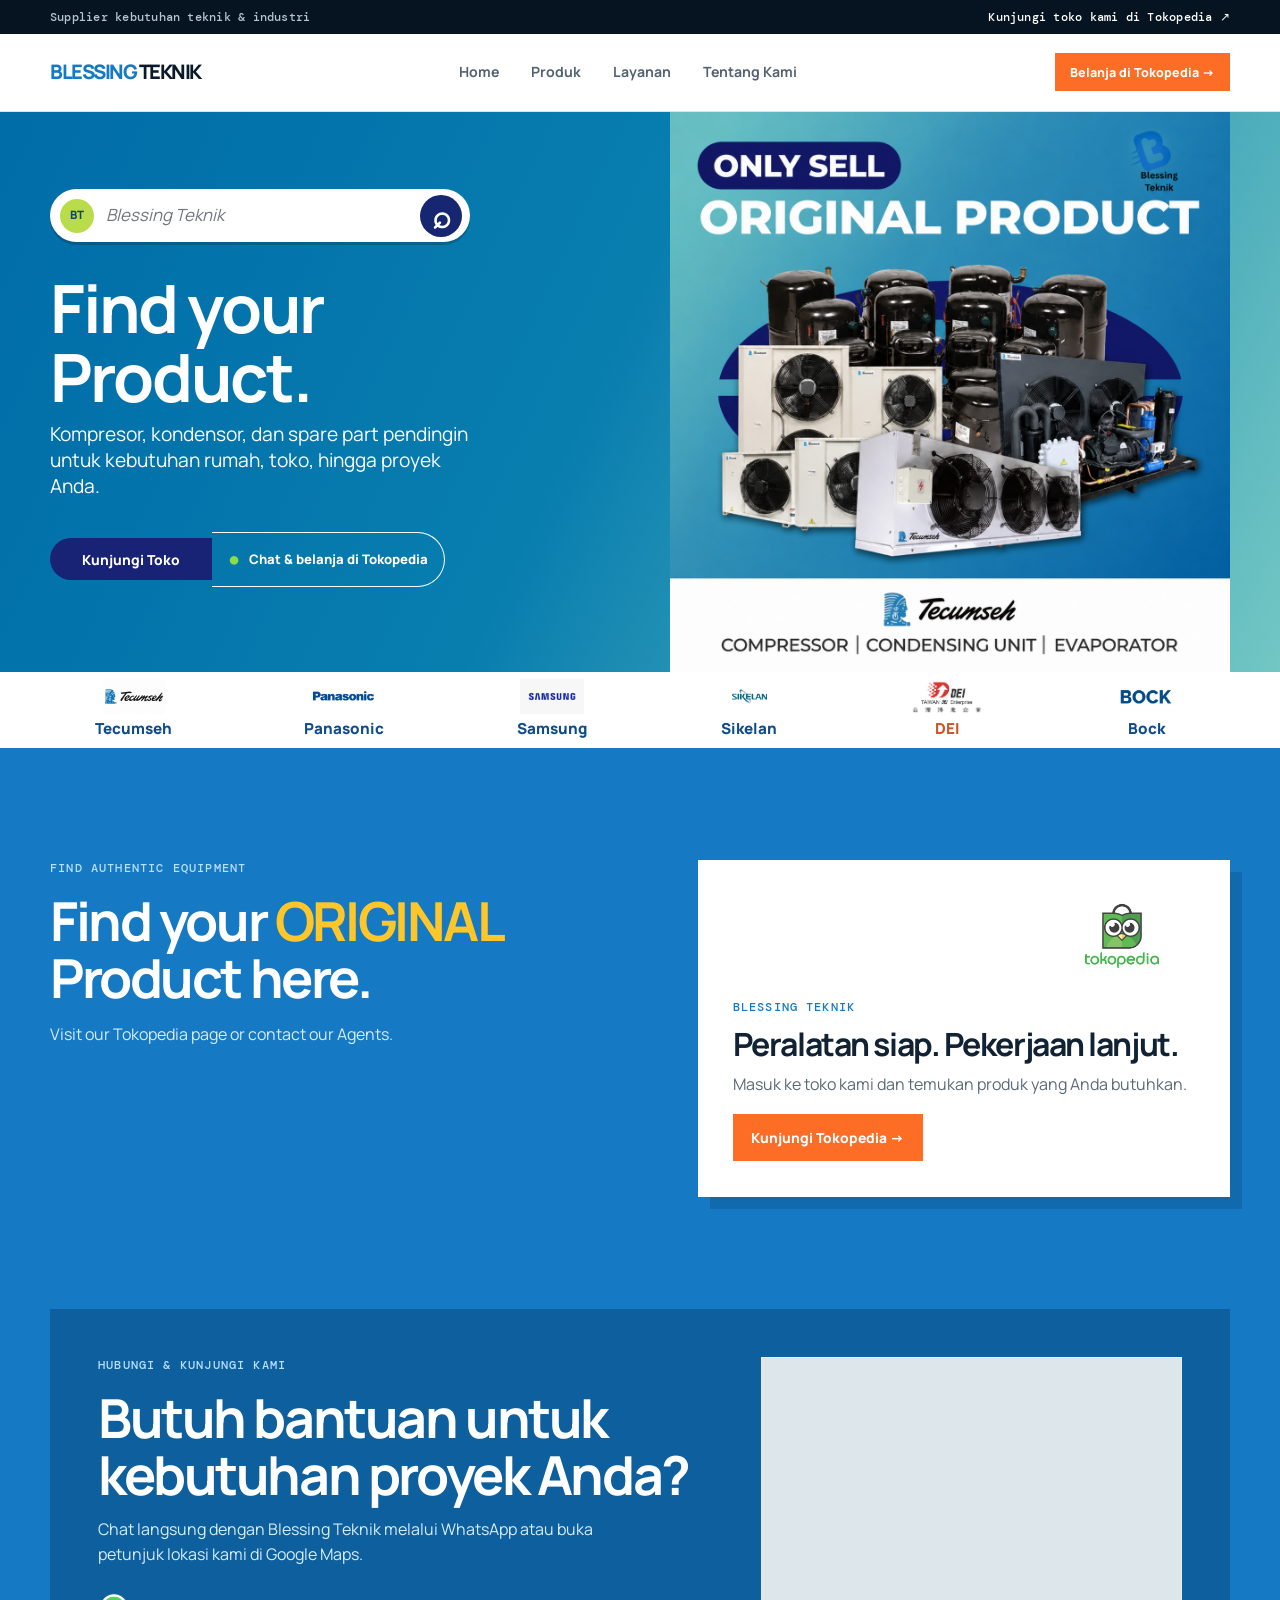
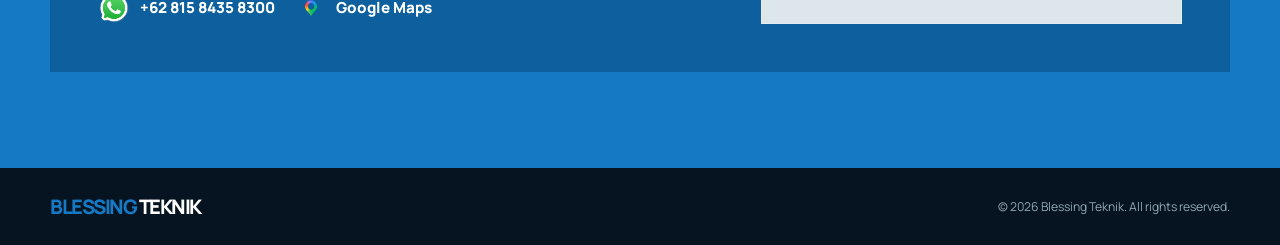
==== commit 1a207310: "Refresh homepage hero product collage" ====
--- a/docs/index.html
+++ b/docs/index.html
@@ -29,11 +29,11 @@
           <div class="hero-content">
             <div class="search-pill"><span class="owl-mark">BT</span><span>Blessing Teknik</span><span class="search-icon">⌕</span></div>
             <p class="eyebrow">Perlengkapan pendingin terpercaya</p>
-            <h1 id="hero-title">PRODUK<br />ORIGINAL<br />UNTUK ANDA</h1>
+            <h1 id="hero-title">Find your<br />Product.</h1>
             <p class="hero-copy">Kompresor, kondensor, dan spare part pendingin untuk kebutuhan rumah, toko, hingga proyek Anda.</p>
             <div class="hero-actions"><a class="button hero-contact" href="https://www.tokopedia.com/berkatteknikjakarta" target="_blank" rel="noreferrer">Kunjungi Toko</a><a class="whatsapp-link" href="https://www.tokopedia.com/berkatteknikjakarta" target="_blank" rel="noreferrer"><span>●</span> Chat &amp; belanja di Tokopedia</a></div>
           </div>
-          <div class="hero-visual cooling-visual" aria-label="Kompresor pendingin Blessing Teknik"><img class="brand-badge" src="assets/blessing-teknik-logo.png" alt="Logo Blessing Teknik" /><img class="hero-compressor-photo" src="assets/hero-compressor-cutout.png" alt="Kompresor pendingin" /><p>COOLING EQUIPMENT <b>BT SERIES</b></p></div>
+          <div class="hero-visual cooling-visual" aria-label="Produk pendingin Blessing Teknik"><img class="hero-collage" src="assets/hero-product-collage.png" alt="Pilihan produk pendingin Blessing Teknik" /></div>
         </div>
         <div class="brand-strip"><div class="container"><div class="partner"><img src="assets/tecumseh-logo.png" alt="Tecumseh" /><span>Tecumseh</span></div><div class="partner"><img src="assets/panasonic-logo.png" alt="Panasonic" /><span>Panasonic</span></div><div class="partner"><img src="assets/samsung-logo.png" alt="Samsung" /><span>Samsung</span></div><div class="partner"><img src="assets/sikelan-logo.png" alt="Sikelan" /><span>Sikelan</span></div><div class="partner"><img src="assets/dei-logo.png" alt="DEI" /><span>DEI</span></div><div class="partner"><img src="assets/bock-logo.png" alt="Bock" /><span>Bock</span></div></div></div>
       </section>
--- a/docs/brand-strip.css
+++ b/docs/brand-strip.css
@@ -2,6 +2,7 @@
 .partner { gap: .18rem; min-width: 78px; font-size: clamp(.68rem, 1.2vw, .95rem); }
 .partner img { width: clamp(54px, 7.2vw, 108px); height: 35px; }
 .hero-compressor-photo { mix-blend-mode: normal; }
+.hero-collage { display: block; width: 100%; height: 100%; object-fit: contain; }
 .home-page .products, .home-page .solutions, .home-page .about { display: none; }
 
 @media (max-width: 760px) {
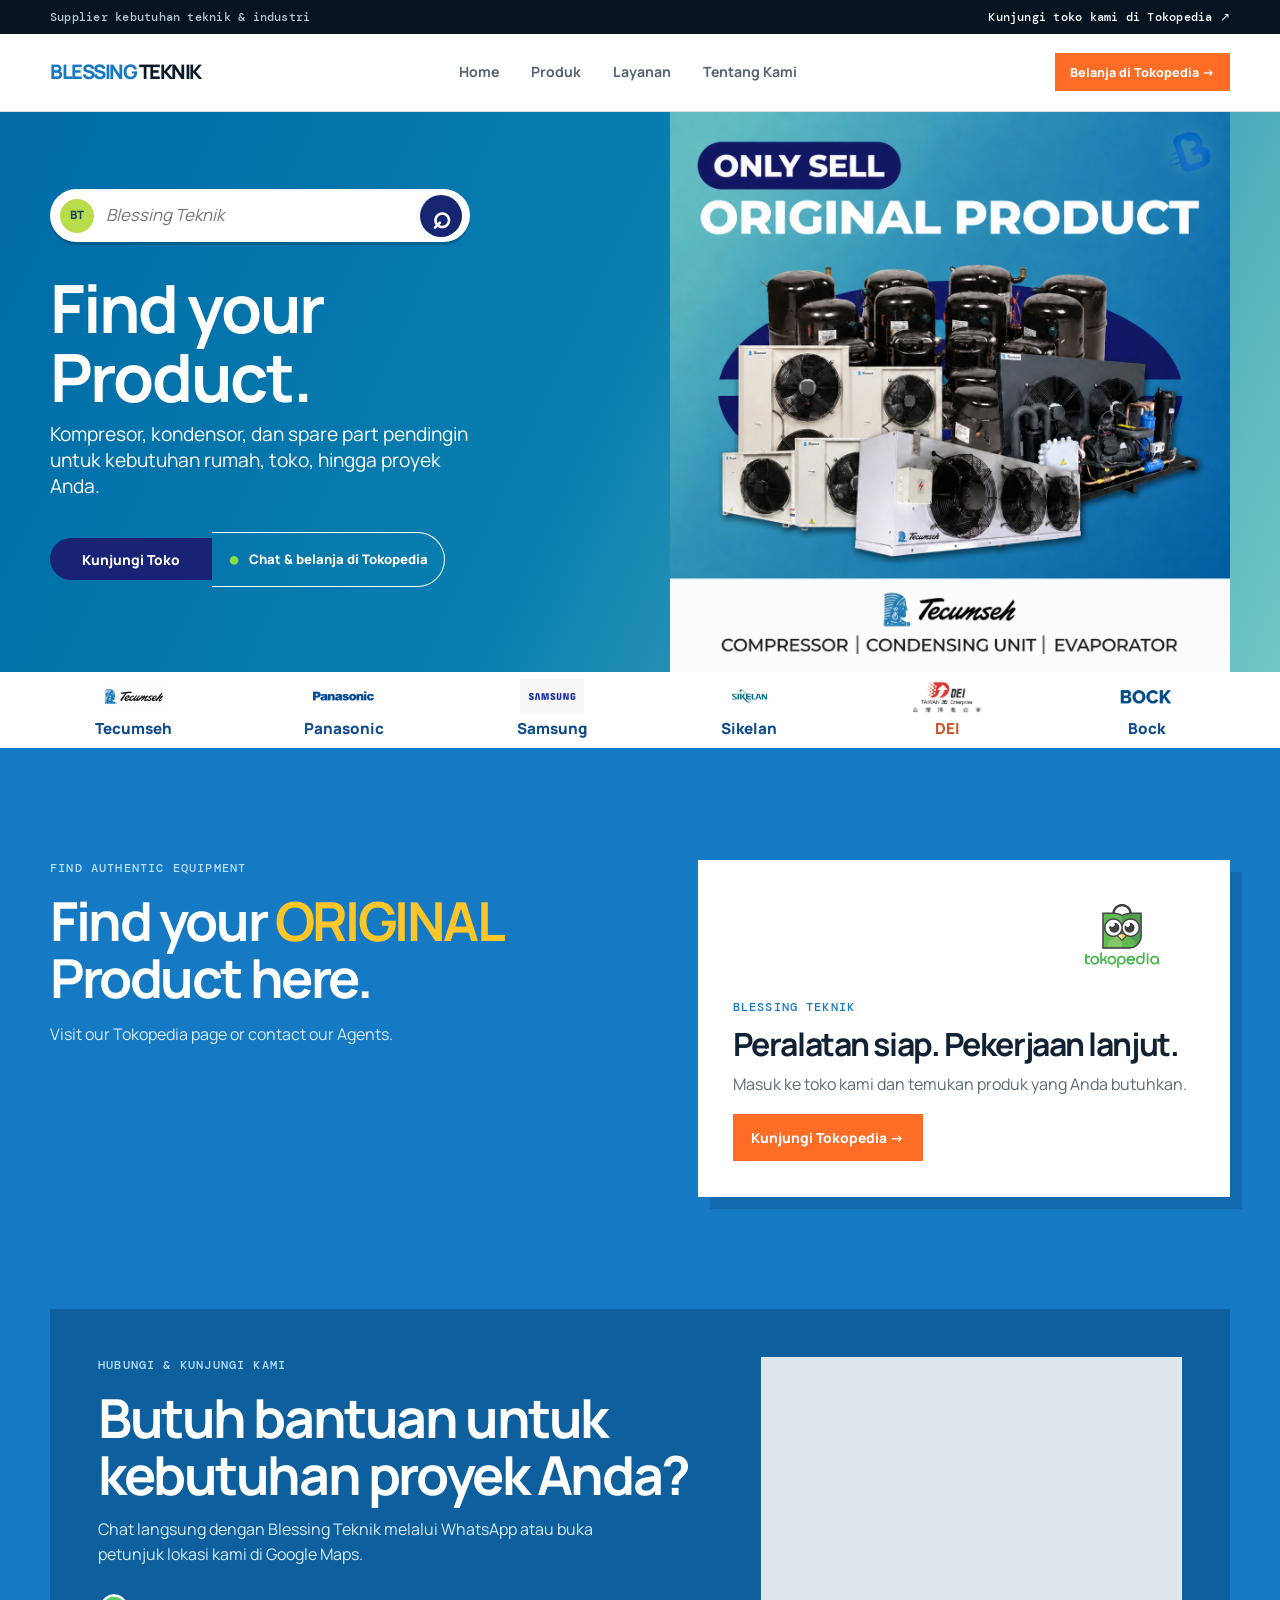
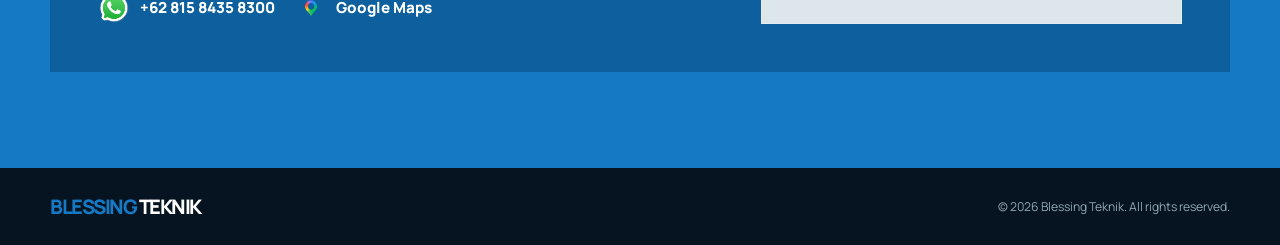
==== commit 23e2e5cf: "Refresh hero collage asset version" ====
--- a/docs/index.html
+++ b/docs/index.html
@@ -33,7 +33,7 @@
             <p class="hero-copy">Kompresor, kondensor, dan spare part pendingin untuk kebutuhan rumah, toko, hingga proyek Anda.</p>
             <div class="hero-actions"><a class="button hero-contact" href="https://www.tokopedia.com/berkatteknikjakarta" target="_blank" rel="noreferrer">Kunjungi Toko</a><a class="whatsapp-link" href="https://www.tokopedia.com/berkatteknikjakarta" target="_blank" rel="noreferrer"><span>●</span> Chat &amp; belanja di Tokopedia</a></div>
           </div>
-          <div class="hero-visual cooling-visual" aria-label="Produk pendingin Blessing Teknik"><img class="hero-collage" src="assets/hero-product-collage.png" alt="Pilihan produk pendingin Blessing Teknik" /></div>
+          <div class="hero-visual cooling-visual" aria-label="Produk pendingin Blessing Teknik"><img class="hero-collage" src="assets/hero-product-collage.png?v=2" alt="Pilihan produk pendingin Blessing Teknik" /></div>
         </div>
         <div class="brand-strip"><div class="container"><div class="partner"><img src="assets/tecumseh-logo.png" alt="Tecumseh" /><span>Tecumseh</span></div><div class="partner"><img src="assets/panasonic-logo.png" alt="Panasonic" /><span>Panasonic</span></div><div class="partner"><img src="assets/samsung-logo.png" alt="Samsung" /><span>Samsung</span></div><div class="partner"><img src="assets/sikelan-logo.png" alt="Sikelan" /><span>Sikelan</span></div><div class="partner"><img src="assets/dei-logo.png" alt="DEI" /><span>DEI</span></div><div class="partner"><img src="assets/bock-logo.png" alt="Bock" /><span>Bock</span></div></div></div>
       </section>
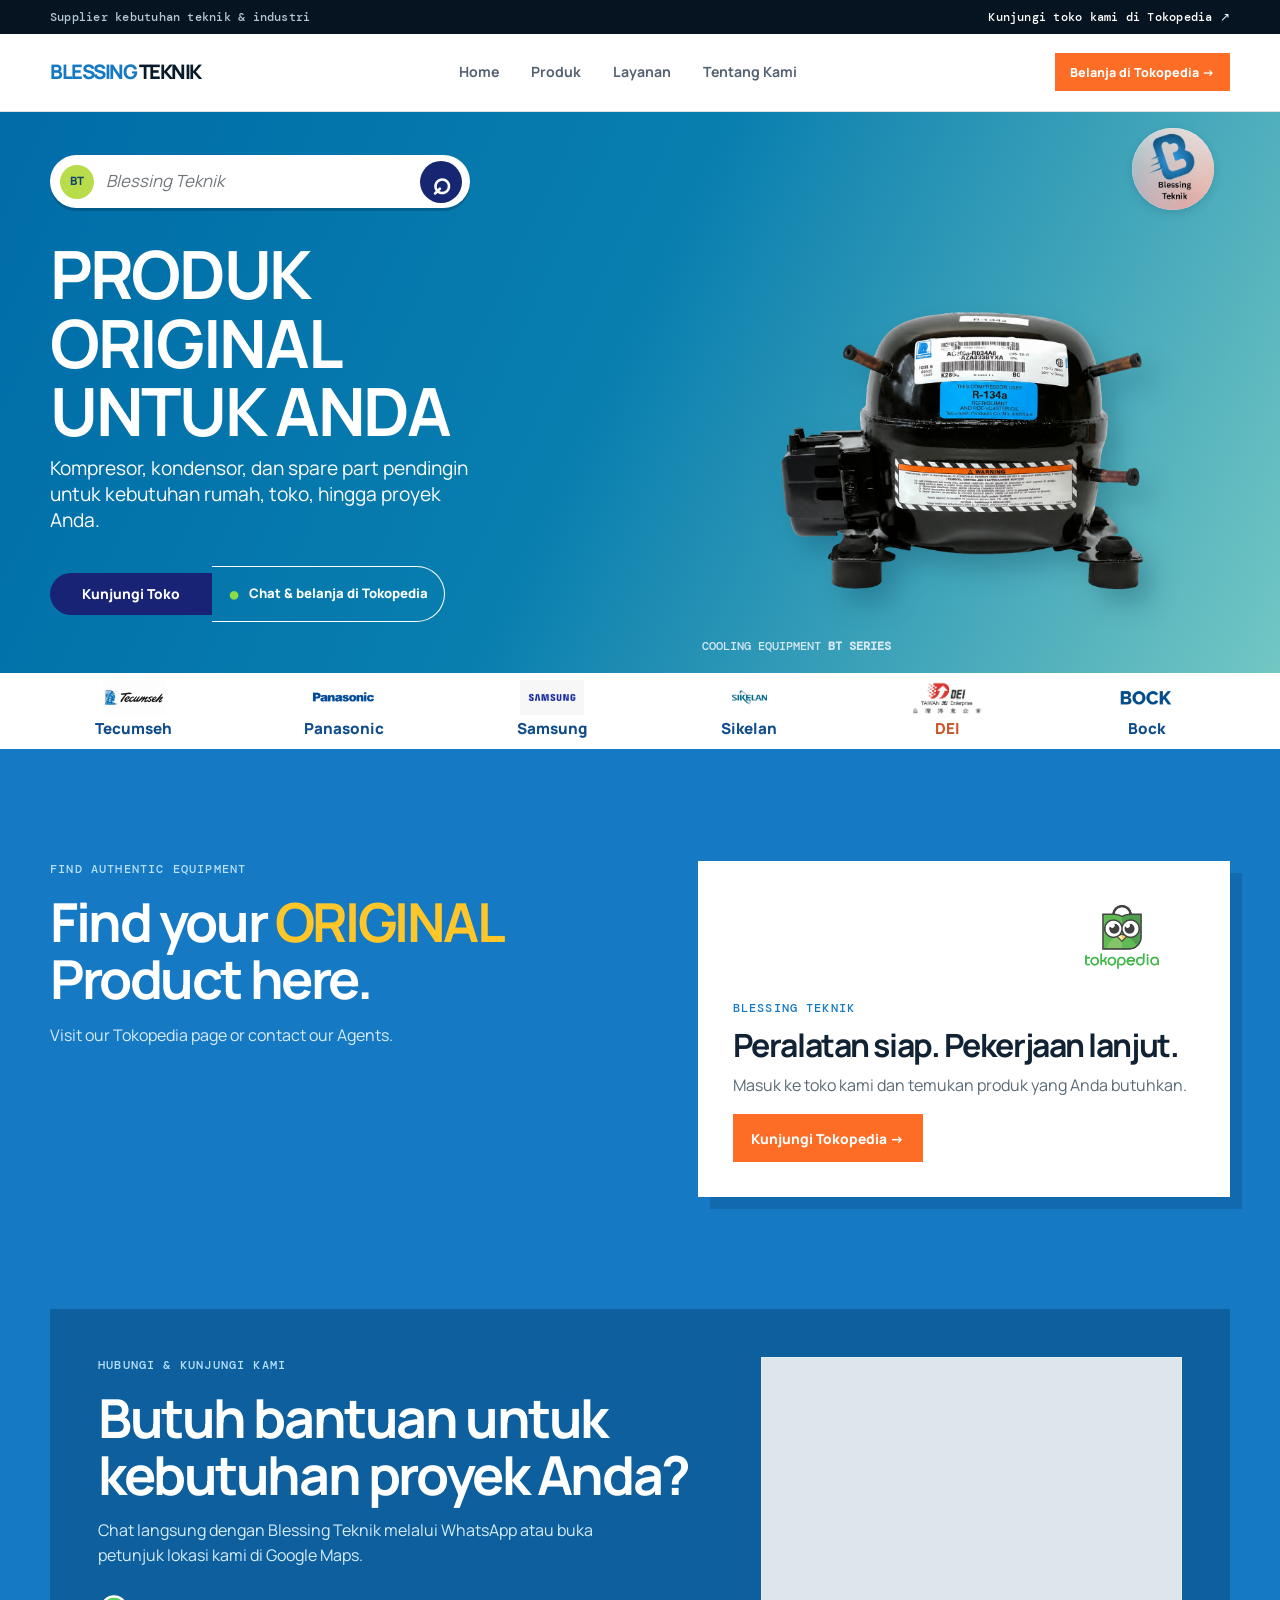
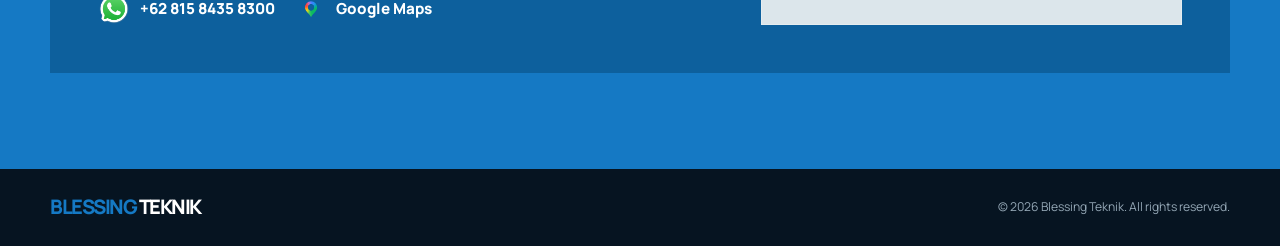
==== commit 1d2ff3ac: "Move product collage hero to Produk page" ====
--- a/docs/index.html
+++ b/docs/index.html
@@ -29,11 +29,11 @@
           <div class="hero-content">
             <div class="search-pill"><span class="owl-mark">BT</span><span>Blessing Teknik</span><span class="search-icon">⌕</span></div>
             <p class="eyebrow">Perlengkapan pendingin terpercaya</p>
-            <h1 id="hero-title">Find your<br />Product.</h1>
+            <h1 id="hero-title">PRODUK<br />ORIGINAL<br />UNTUK ANDA</h1>
             <p class="hero-copy">Kompresor, kondensor, dan spare part pendingin untuk kebutuhan rumah, toko, hingga proyek Anda.</p>
             <div class="hero-actions"><a class="button hero-contact" href="https://www.tokopedia.com/berkatteknikjakarta" target="_blank" rel="noreferrer">Kunjungi Toko</a><a class="whatsapp-link" href="https://www.tokopedia.com/berkatteknikjakarta" target="_blank" rel="noreferrer"><span>●</span> Chat &amp; belanja di Tokopedia</a></div>
           </div>
-          <div class="hero-visual cooling-visual" aria-label="Produk pendingin Blessing Teknik"><img class="hero-collage" src="assets/hero-product-collage.png?v=2" alt="Pilihan produk pendingin Blessing Teknik" /></div>
+          <div class="hero-visual cooling-visual" aria-label="Kompresor pendingin Blessing Teknik"><img class="brand-badge" src="assets/blessing-teknik-logo.png" alt="Logo Blessing Teknik" /><img class="hero-compressor-photo" src="assets/hero-compressor-cutout.png" alt="Kompresor pendingin" /><p>COOLING EQUIPMENT <b>BT SERIES</b></p></div>
         </div>
         <div class="brand-strip"><div class="container"><div class="partner"><img src="assets/tecumseh-logo.png" alt="Tecumseh" /><span>Tecumseh</span></div><div class="partner"><img src="assets/panasonic-logo.png" alt="Panasonic" /><span>Panasonic</span></div><div class="partner"><img src="assets/samsung-logo.png" alt="Samsung" /><span>Samsung</span></div><div class="partner"><img src="assets/sikelan-logo.png" alt="Sikelan" /><span>Sikelan</span></div><div class="partner"><img src="assets/dei-logo.png" alt="DEI" /><span>DEI</span></div><div class="partner"><img src="assets/bock-logo.png" alt="Bock" /><span>Bock</span></div></div></div>
       </section>
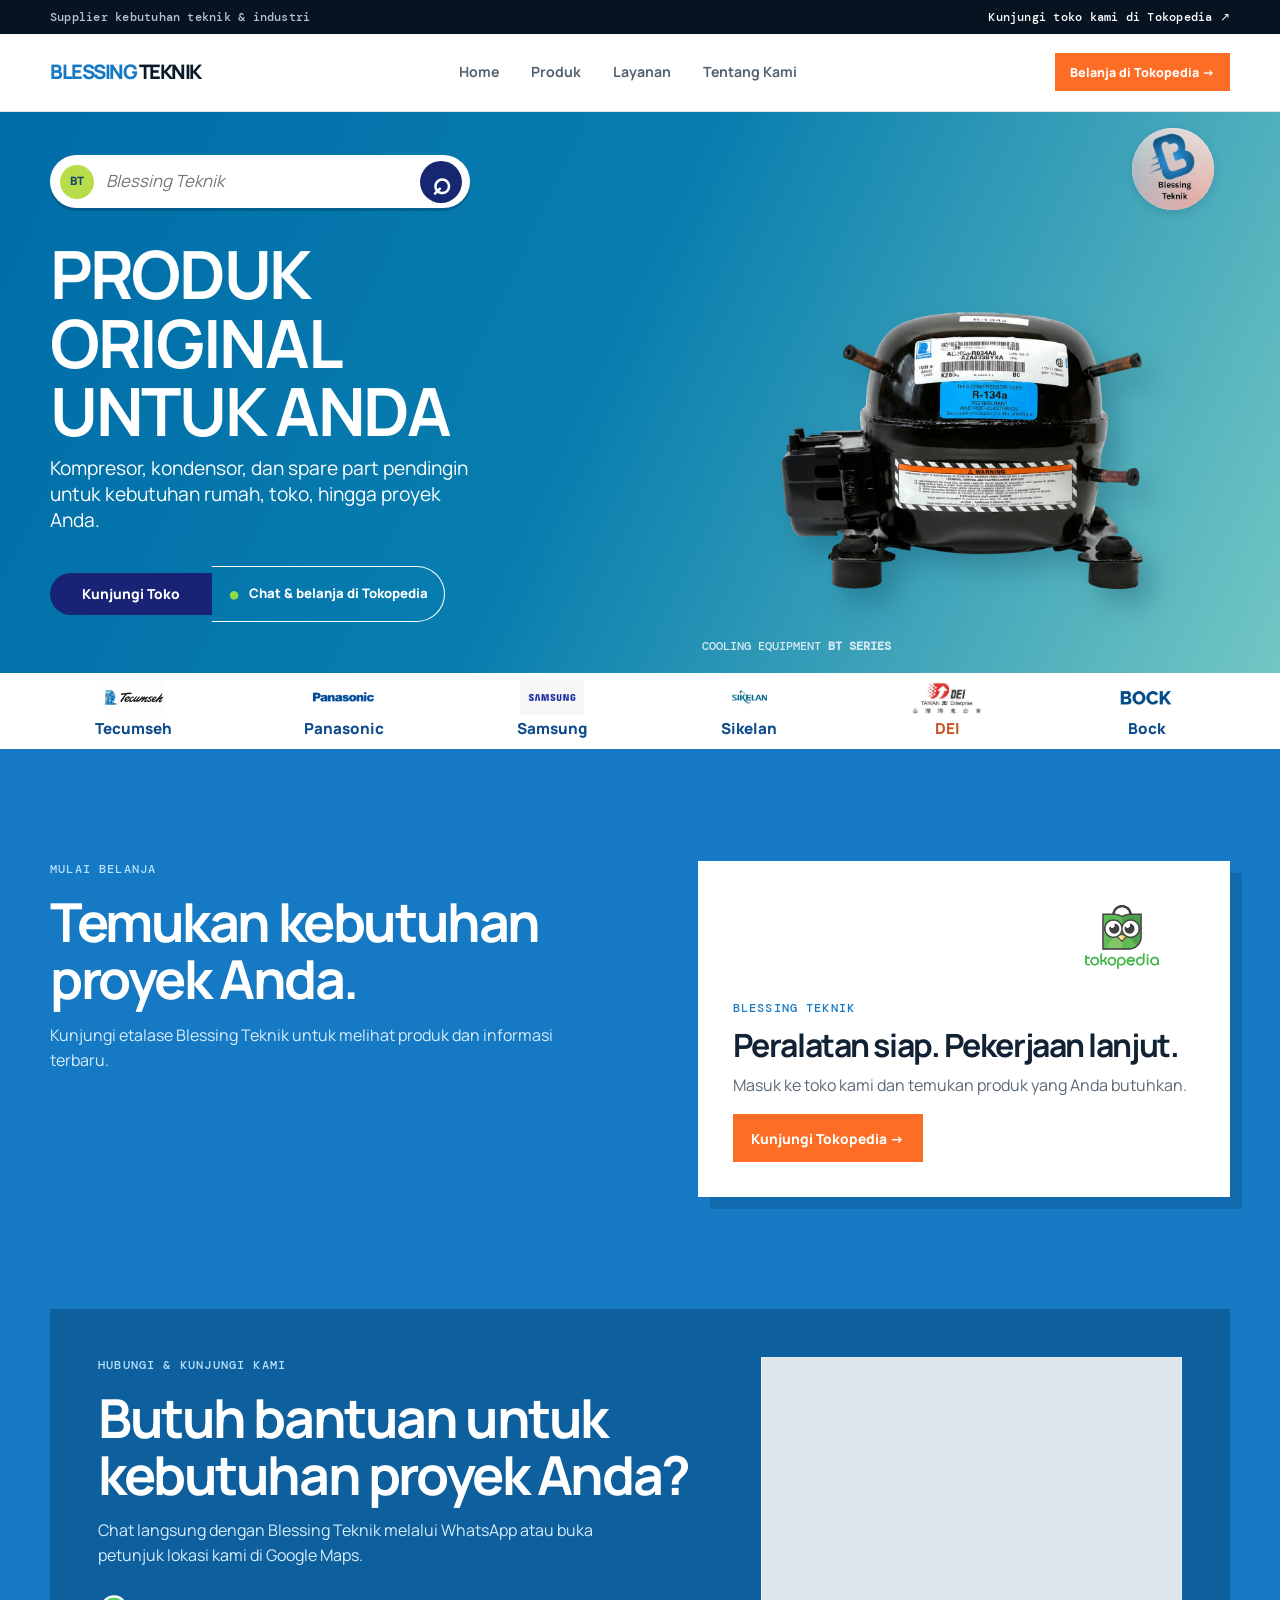
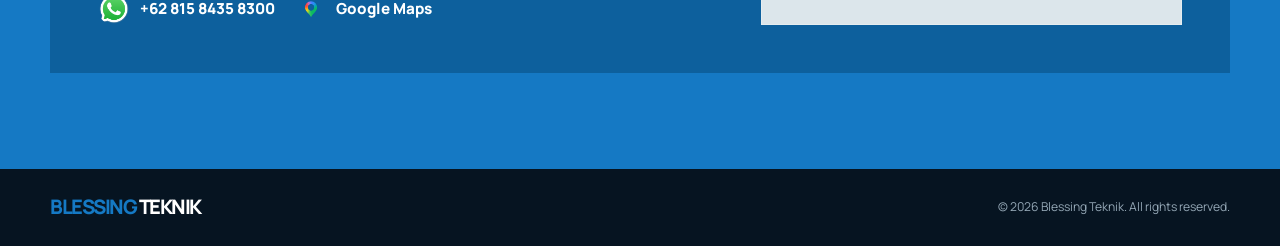
==== commit 3d6f24d5: "Move product call to action copy to Produk page" ====
--- a/docs/index.html
+++ b/docs/index.html
@@ -53,7 +53,7 @@
 
       <section class="section about" id="about" aria-labelledby="about-title"><div class="container about-grid"><div><p class="eyebrow">Tentang Blessing Teknik</p><h2 id="about-title">Pilihan praktis untuk kebutuhan teknis Anda.</h2></div><div class="about-copy"><p>Kami percaya peralatan yang tepat membuat pekerjaan lebih lancar. Karena itu, Blessing Teknik hadir untuk membantu Anda menemukan produk teknik dan industri yang sesuai—dengan belanja mudah melalui Tokopedia.</p><a class="text-link" href="https://www.tokopedia.com/berkatteknikjakarta" target="_blank" rel="noreferrer">Kunjungi toko kami <span aria-hidden="true">→</span></a></div></div></section>
 
-      <section class="contact" id="contact" aria-labelledby="contact-title"><div class="container contact-grid"><div><p class="eyebrow">Find authentic equipment</p><h2 id="contact-title">Find your <em>ORIGINAL</em> Product here.</h2><p>Visit our Tokopedia page or contact our Agents.</p></div><div class="shop-panel"><img class="tokopedia-logo" src="assets/tokopedia-logo.png" alt="Tokopedia" /><span class="panel-kicker">BLESSING TEKNIK</span><h3>Peralatan siap. Pekerjaan lanjut.</h3><p>Masuk ke toko kami dan temukan produk yang Anda butuhkan.</p><a class="button" href="https://www.tokopedia.com/berkatteknikjakarta" target="_blank" rel="noreferrer">Kunjungi Tokopedia <span aria-hidden="true">→</span></a></div></div></section>
+      <section class="contact" id="contact" aria-labelledby="contact-title"><div class="container contact-grid"><div><p class="eyebrow">Mulai belanja</p><h2 id="contact-title">Temukan kebutuhan proyek Anda.</h2><p>Kunjungi etalase Blessing Teknik untuk melihat produk dan informasi terbaru.</p></div><div class="shop-panel"><img class="tokopedia-logo" src="assets/tokopedia-logo.png" alt="Tokopedia" /><span class="panel-kicker">BLESSING TEKNIK</span><h3>Peralatan siap. Pekerjaan lanjut.</h3><p>Masuk ke toko kami dan temukan produk yang Anda butuhkan.</p><a class="button" href="https://www.tokopedia.com/berkatteknikjakarta" target="_blank" rel="noreferrer">Kunjungi Tokopedia <span aria-hidden="true">→</span></a></div></div></section>
       <section class="visit-section" aria-labelledby="visit-title"><div class="container visit-card"><div><p class="eyebrow">Hubungi & kunjungi kami</p><h2 id="visit-title">Butuh bantuan untuk kebutuhan proyek Anda?</h2><p>Chat langsung dengan Blessing Teknik melalui WhatsApp atau buka petunjuk lokasi kami di Google Maps.</p><div class="visit-actions"><a class="icon-contact" href="https://wa.me/6281584358300" target="_blank" rel="noreferrer"><img src="assets/whatsapp-logo.png" alt="" /> <span>+62 815 8435 8300</span></a><a class="icon-contact" href="https://maps.app.goo.gl/YnMG17HojpCTLhSA7" target="_blank" rel="noreferrer"><img src="assets/maps-logo.png" alt="" /> <span>Google Maps</span></a></div></div><div class="map-preview"><iframe title="Lokasi Blessing Teknik" src="https://www.google.com/maps?q=-6.1469091,106.8199356&z=16&output=embed" loading="lazy"></iframe></div></div></section>
     </main>
 
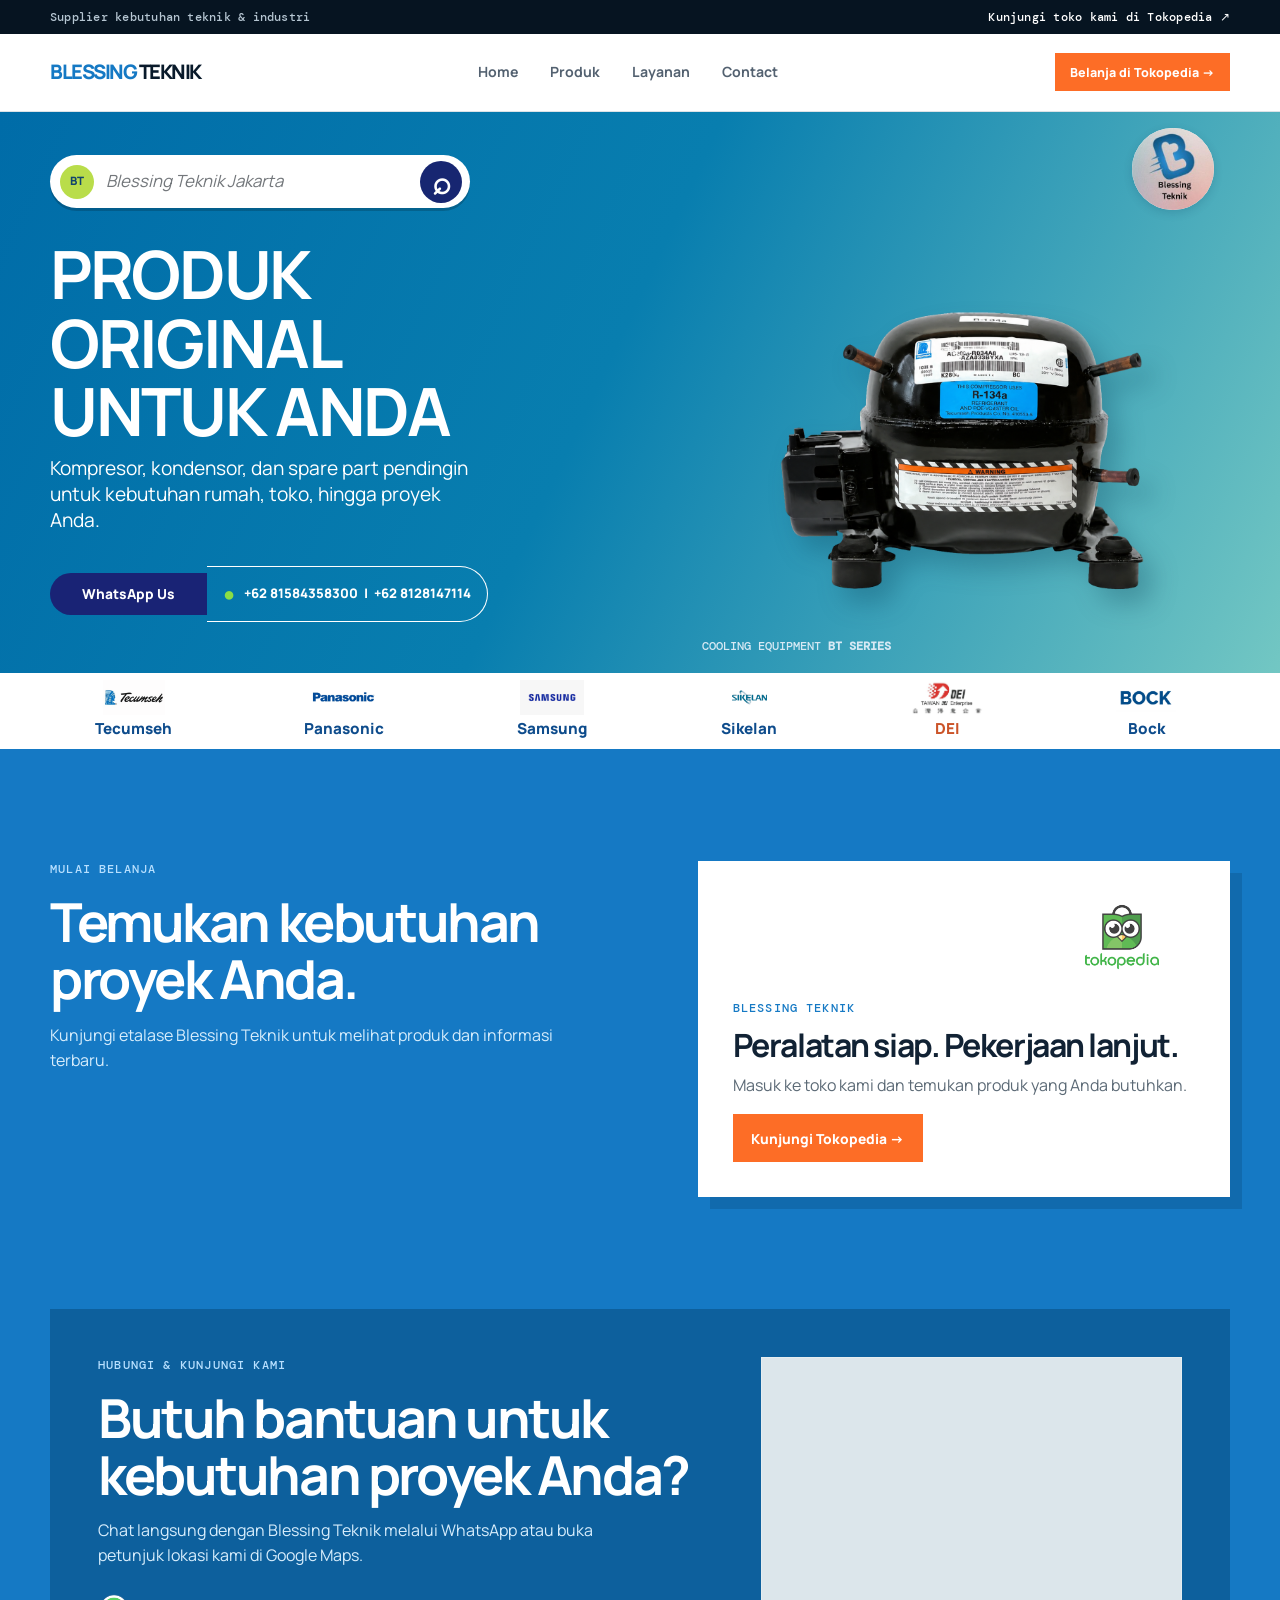
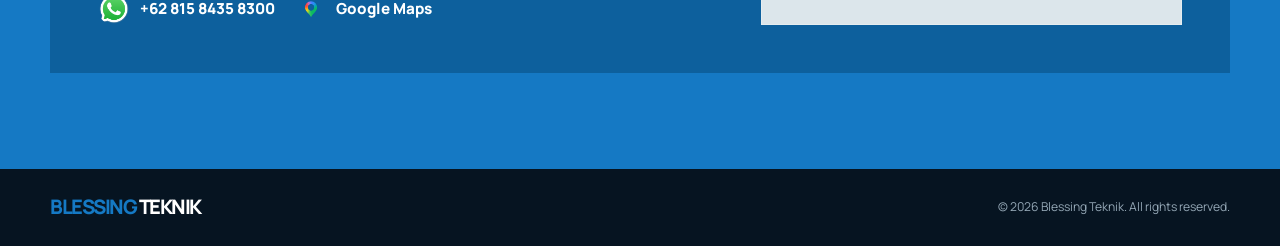
==== commit 635c63be: "Update homepage store contact details" ====
--- a/docs/index.html
+++ b/docs/index.html
@@ -27,11 +27,11 @@
       <section class="hero hero-promo" aria-labelledby="hero-title">
         <div class="container hero-grid">
           <div class="hero-content">
-            <div class="search-pill"><span class="owl-mark">BT</span><span>Blessing Teknik</span><span class="search-icon">⌕</span></div>
+            <div class="search-pill"><span class="owl-mark">BT</span><span>Blessing Teknik Jakarta</span><span class="search-icon">⌕</span></div>
             <p class="eyebrow">Perlengkapan pendingin terpercaya</p>
             <h1 id="hero-title">PRODUK<br />ORIGINAL<br />UNTUK ANDA</h1>
             <p class="hero-copy">Kompresor, kondensor, dan spare part pendingin untuk kebutuhan rumah, toko, hingga proyek Anda.</p>
-            <div class="hero-actions"><a class="button hero-contact" href="https://www.tokopedia.com/berkatteknikjakarta" target="_blank" rel="noreferrer">Kunjungi Toko</a><a class="whatsapp-link" href="https://www.tokopedia.com/berkatteknikjakarta" target="_blank" rel="noreferrer"><span>●</span> Chat &amp; belanja di Tokopedia</a></div>
+            <div class="hero-actions"><a class="button hero-contact" href="https://wa.me/6281584358300" target="_blank" rel="noreferrer">WhatsApp Us</a><a class="whatsapp-link" href="https://wa.me/6281584358300" target="_blank" rel="noreferrer"><span>●</span> +62 81584358300 &nbsp;|&nbsp; +62 8128147114</a></div>
           </div>
           <div class="hero-visual cooling-visual" aria-label="Kompresor pendingin Blessing Teknik"><img class="brand-badge" src="assets/blessing-teknik-logo.png" alt="Logo Blessing Teknik" /><img class="hero-compressor-photo" src="assets/hero-compressor-cutout.png" alt="Kompresor pendingin" /><p>COOLING EQUIPMENT <b>BT SERIES</b></p></div>
         </div>
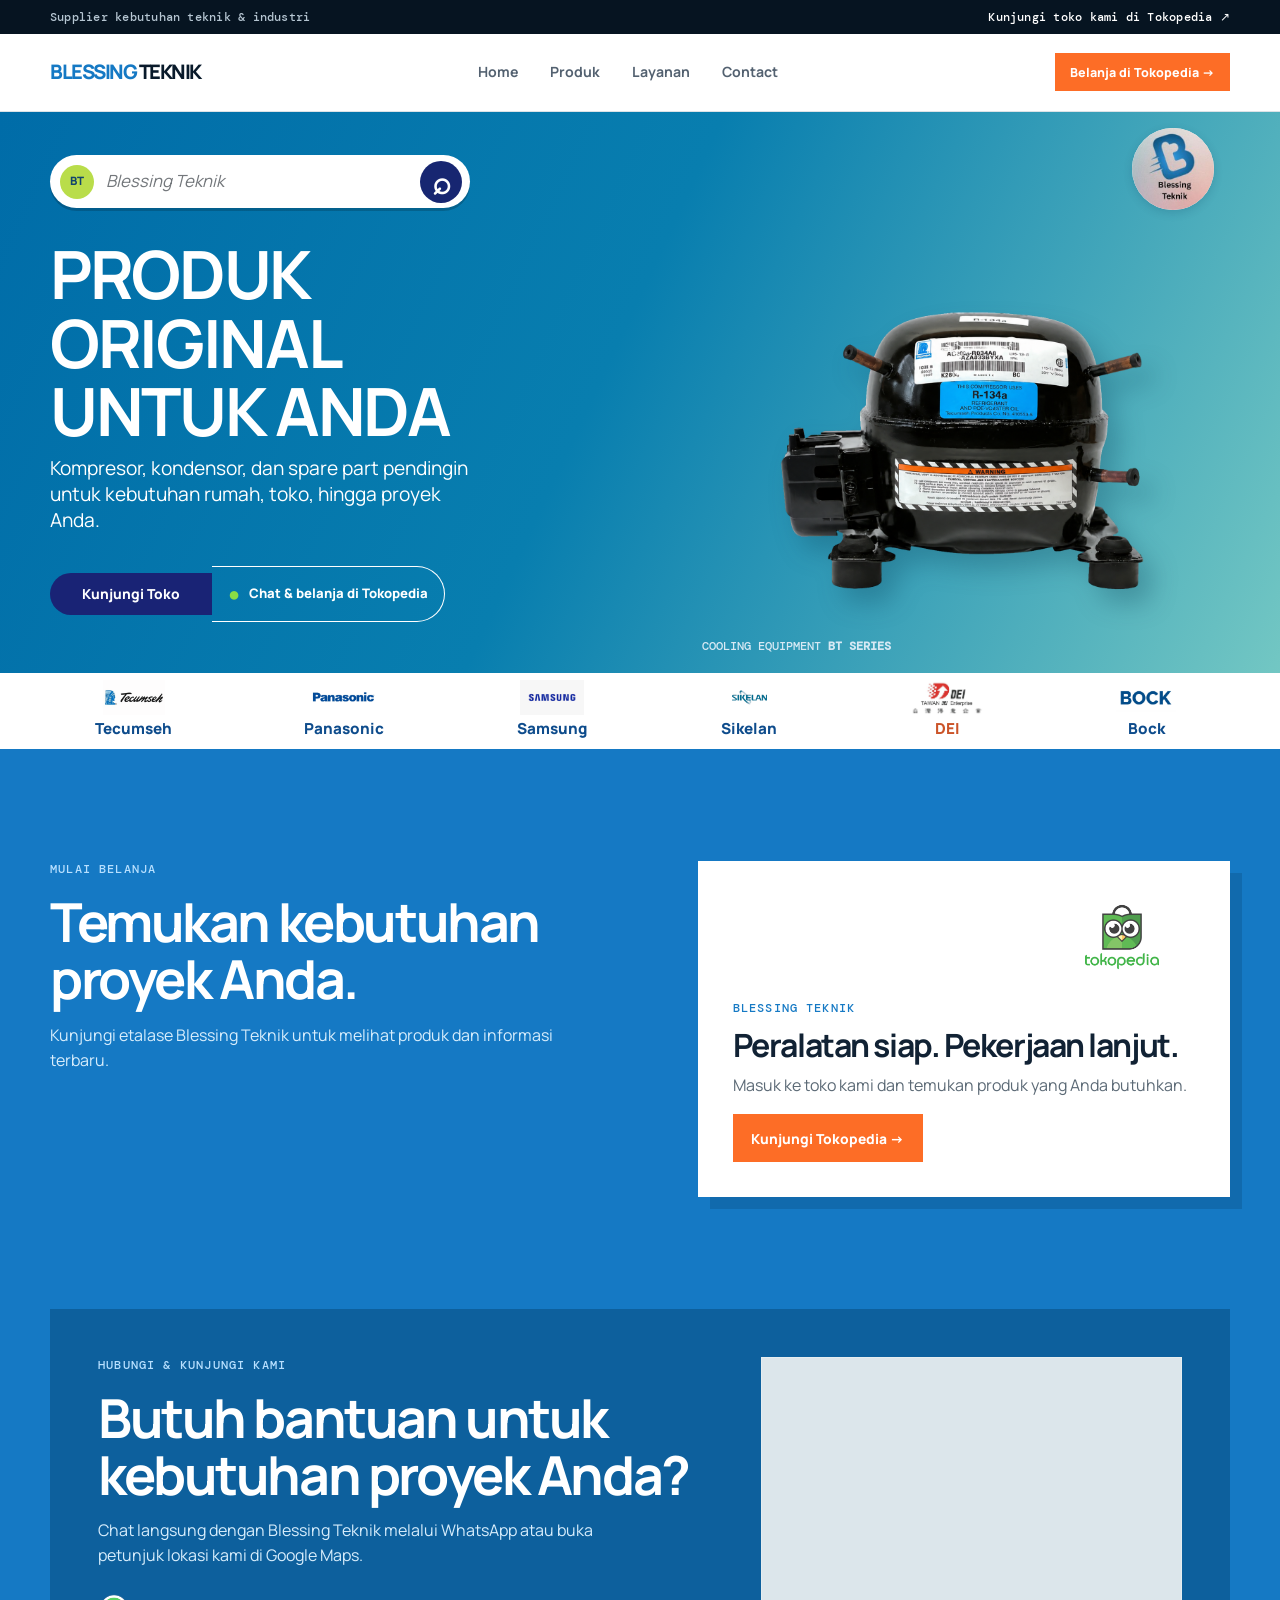
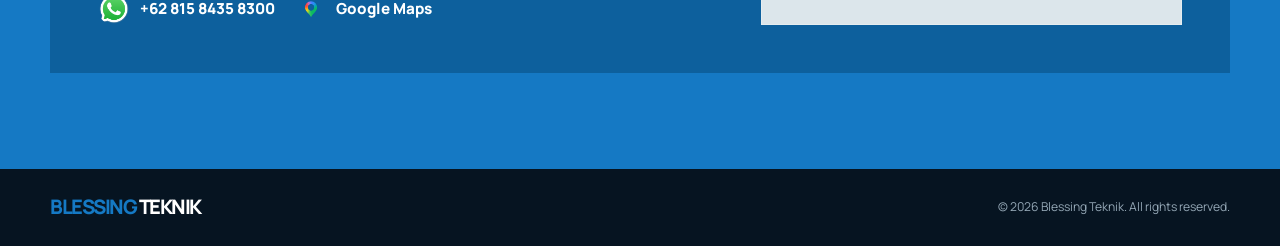
==== commit c0b3665c: "Revert "Update homepage store contact details" This reverts commit 635c63be820f5d09c260b7f677b5cbf06" ====
--- a/docs/index.html
+++ b/docs/index.html
@@ -27,11 +27,11 @@
       <section class="hero hero-promo" aria-labelledby="hero-title">
         <div class="container hero-grid">
           <div class="hero-content">
-            <div class="search-pill"><span class="owl-mark">BT</span><span>Blessing Teknik Jakarta</span><span class="search-icon">⌕</span></div>
+            <div class="search-pill"><span class="owl-mark">BT</span><span>Blessing Teknik</span><span class="search-icon">⌕</span></div>
             <p class="eyebrow">Perlengkapan pendingin terpercaya</p>
             <h1 id="hero-title">PRODUK<br />ORIGINAL<br />UNTUK ANDA</h1>
             <p class="hero-copy">Kompresor, kondensor, dan spare part pendingin untuk kebutuhan rumah, toko, hingga proyek Anda.</p>
-            <div class="hero-actions"><a class="button hero-contact" href="https://wa.me/6281584358300" target="_blank" rel="noreferrer">WhatsApp Us</a><a class="whatsapp-link" href="https://wa.me/6281584358300" target="_blank" rel="noreferrer"><span>●</span> +62 81584358300 &nbsp;|&nbsp; +62 8128147114</a></div>
+            <div class="hero-actions"><a class="button hero-contact" href="https://www.tokopedia.com/berkatteknikjakarta" target="_blank" rel="noreferrer">Kunjungi Toko</a><a class="whatsapp-link" href="https://www.tokopedia.com/berkatteknikjakarta" target="_blank" rel="noreferrer"><span>●</span> Chat &amp; belanja di Tokopedia</a></div>
           </div>
           <div class="hero-visual cooling-visual" aria-label="Kompresor pendingin Blessing Teknik"><img class="brand-badge" src="assets/blessing-teknik-logo.png" alt="Logo Blessing Teknik" /><img class="hero-compressor-photo" src="assets/hero-compressor-cutout.png" alt="Kompresor pendingin" /><p>COOLING EQUIPMENT <b>BT SERIES</b></p></div>
         </div>
